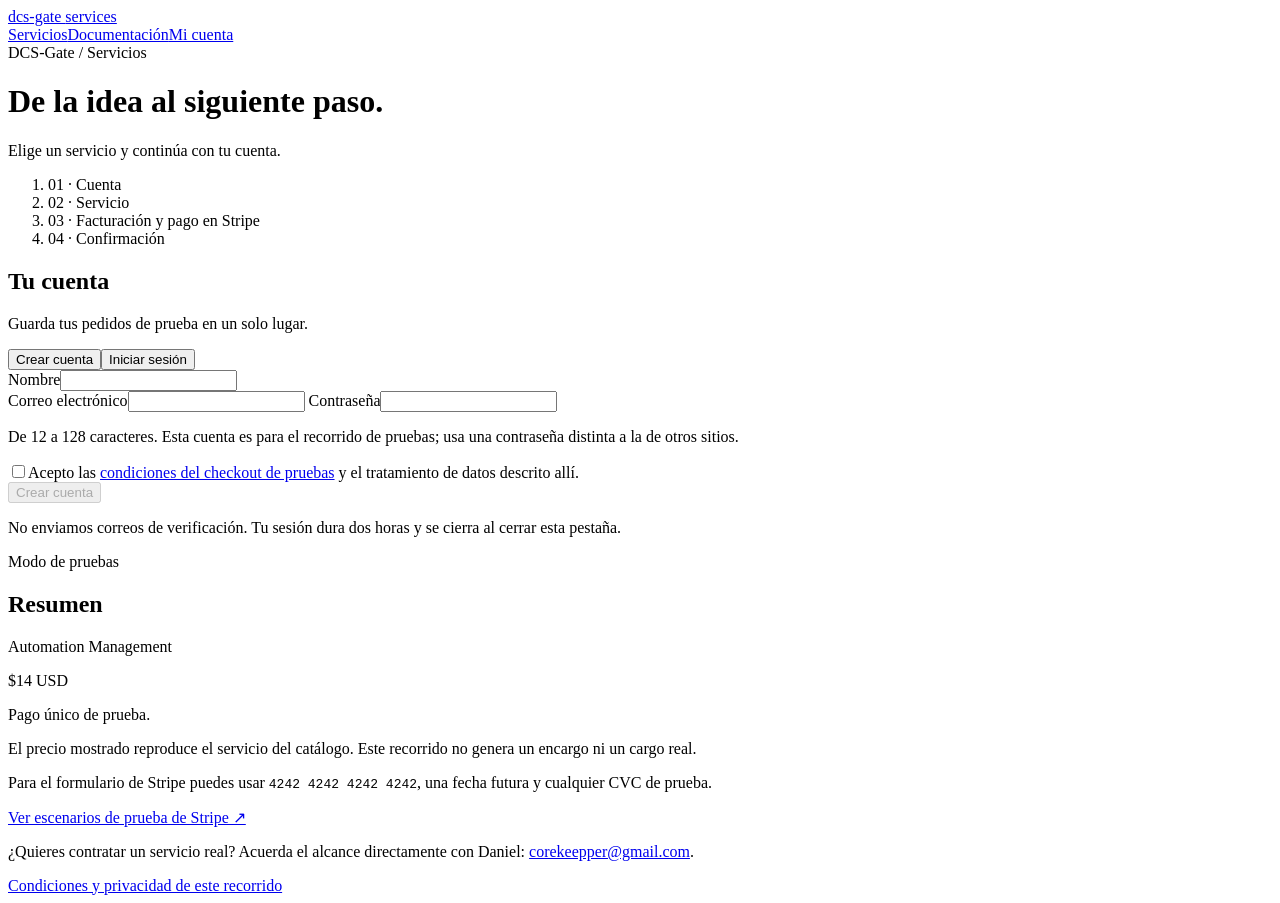
==== docs/account.html @ 1d6b9896 "Add test storefront with accounts, hosted checkout and Turnstile" ====
<!doctype html>
<html lang="es">
<head>
<meta charset="utf-8"><meta name="viewport" content="width=device-width,initial-scale=1">
<title>Servicios y checkout — DCS-Gate</title>
<meta name="description" content="Elige un servicio, crea tu cuenta y recorre el checkout de pruebas de DCS-Gate.">
<meta name="referrer" content="strict-origin-when-cross-origin">
<meta http-equiv="Content-Security-Policy" content="default-src 'self'; script-src 'self' https://challenges.cloudflare.com; frame-src https://challenges.cloudflare.com; connect-src 'self' https://dcs-store.corekeeper-research.workers.dev https://challenges.cloudflare.com; style-src 'self'; img-src 'self' data:; base-uri 'self'; form-action 'self'; object-src 'none'">
<link rel="stylesheet" href="/assets/style.css"><link rel="stylesheet" href="/assets/store.css">
<script src="/assets/store.js" defer></script>
<script src="https://challenges.cloudflare.com/turnstile/v0/api.js?render=explicit" defer></script>
</head>
<body>
<nav class="nav"><div class="nav-inner"><a class="nav-brand" href="/">dcs-gate <span class="v">services</span></a><div class="nav-links"><a href="/#services">Servicios</a><a href="/docs.html">Documentación</a><a href="/account.html">Mi cuenta</a></div></div></nav>
<main class="store-shell">
<header class="store-heading"><span class="eyebrow">DCS-Gate / Servicios</span><h1>De la idea al siguiente paso.</h1><p class="muted">Elige un servicio y continúa con tu cuenta.</p><ol class="store-steps" aria-label="Pasos del checkout"><li>01 · Cuenta</li><li>02 · Servicio</li><li>03 · Facturación y pago en Stripe</li><li>04 · Confirmación</li></ol></header>
<noscript><div class="store-alert">Activa JavaScript para usar tu cuenta y el checkout. También puedes escribir a <a href="mailto:corekeepper@gmail.com">corekeepper@gmail.com</a>.</div></noscript>
<div id="notice" role="status" aria-live="polite" class="store-alert" hidden></div>
<div class="store-columns">
<div>
<section id="auth-panel" class="store-panel" aria-labelledby="auth-title">
<h2 id="auth-title">Tu cuenta</h2><p class="store-note">Guarda tus pedidos de prueba en un solo lugar.</p>
<div class="store-tabs" aria-label="Acceso a la cuenta"><button class="store-tab" id="signup-tab" type="button" aria-pressed="true">Crear cuenta</button><button class="store-tab" id="login-tab" type="button" aria-pressed="false">Iniciar sesión</button></div>
<form id="auth-form">
<div id="name-field"><label for="name">Nombre</label><input id="name" name="name" autocomplete="name" minlength="2" maxlength="100" required></div>
<label for="email">Correo electrónico</label><input id="email" name="email" type="email" autocomplete="email" maxlength="254" required>
<label for="password">Contraseña</label><input id="password" name="password" type="password" autocomplete="new-password" minlength="12" maxlength="128" required aria-describedby="password-help"><p id="password-help" class="store-note">De 12 a 128 caracteres. Esta cuenta es para el recorrido de pruebas; usa una contraseña distinta a la de otros sitios.</p>
<label class="store-check" id="terms-field"><input id="terms" type="checkbox" required><span>Acepto las <a href="/store-terms.html">condiciones del checkout de pruebas</a> y el tratamiento de datos descrito allí.</span></label>
<div id="auth-security" class="store-security"></div>
<button id="auth-submit" class="store-button store-width" disabled>Crear cuenta</button>
<p class="store-note">No enviamos correos de verificación. Tu sesión dura dos horas y se cierra al cerrar esta pestaña.</p>
</form></section>
<section id="checkout-panel" class="store-panel" aria-labelledby="checkout-title" hidden>
<div class="store-row"><h2 id="checkout-title">Elige tu servicio</h2><button id="logout" class="store-button store-secondary" type="button">Salir</button></div><p id="greeting" class="muted"></p>
<form id="checkout-form"><label for="product">Servicio</label><select id="product" required></select>
<div class="store-divider"></div><h3>Facturación</h3><p class="store-note">En la siguiente pantalla, Stripe te pedirá el nombre y la dirección de facturación: país, calle, ciudad, estado y código postal según el país. Los datos de tarjeta se introducen directamente en Stripe.</p>
<label class="store-check"><input id="test-consent" type="checkbox" required><span>Entiendo que este checkout está en <strong>modo de pruebas</strong>, no contrata servicios reales y solo admite tarjetas de prueba.</span></label>
<div id="checkout-security" class="store-security"></div><button id="checkout-submit" class="store-button store-width" disabled>Continuar a Stripe</button><p class="store-note">No se cobra dinero real.</p></form></section>
<section id="orders-panel" class="store-panel store-orders" hidden><div class="store-row"><h2>Tus pedidos</h2><button id="refresh" type="button" class="store-button store-secondary">Actualizar</button></div><p class="store-note">El estado se confirma mediante eventos de Stripe. Volver del checkout no confirma el pago por sí solo.</p><div id="orders"></div></section>
</div>
<aside class="store-panel store-summary" aria-labelledby="summary-title"><span class="store-mode">Modo de pruebas</span><h2 id="summary-title">Resumen</h2><p id="summary-name">Automation Management</p><div id="summary-price" class="store-price">$14 USD</div><p id="summary-frequency" class="store-note">Pago único de prueba.</p><div class="store-divider"></div><p id="summary-detail" class="store-note">El precio mostrado reproduce el servicio del catálogo. Este recorrido no genera un encargo ni un cargo real.</p><p class="store-note">Para el formulario de Stripe puedes usar <code>4242 4242 4242 4242</code>, una fecha futura y cualquier CVC de prueba.</p><a href="https://docs.stripe.com/testing" target="_blank" rel="noopener noreferrer">Ver escenarios de prueba de Stripe ↗</a><div class="store-divider"></div><p class="store-note store-help">¿Quieres contratar un servicio real? Acuerda el alcance directamente con Daniel: <a href="mailto:corekeepper@gmail.com?subject=Service%20request">corekeepper@gmail.com</a>.</p><a class="store-note" href="/store-terms.html">Condiciones y privacidad de este recorrido</a></aside>
</div></main>
</body></html>
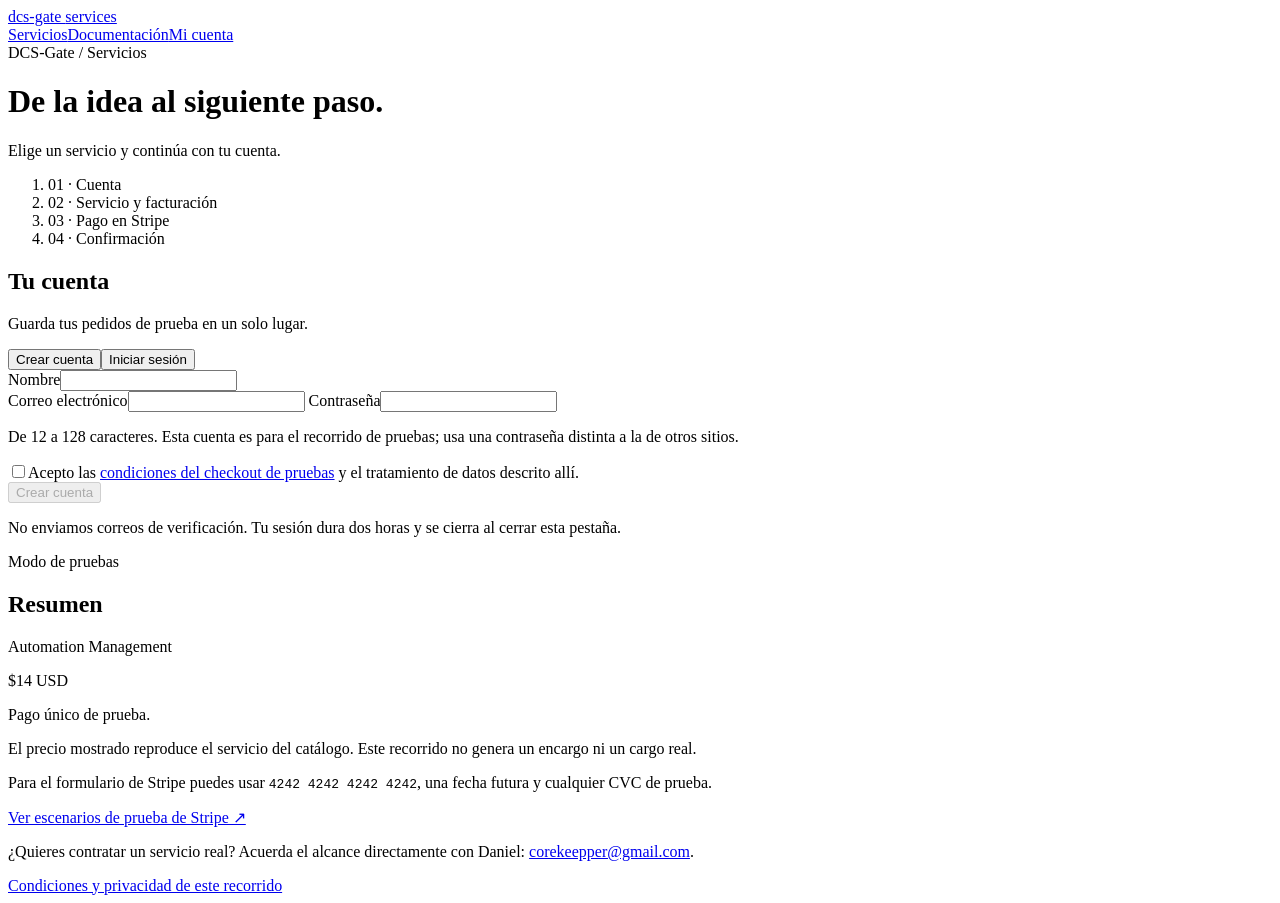
==== commit 28aea05c: "Collect billing address on the site before Stripe checkout" ====
--- a/docs/account.html
+++ b/docs/account.html
@@ -6,14 +6,14 @@
 <meta name="description" content="Elige un servicio, crea tu cuenta y recorre el checkout de pruebas de DCS-Gate.">
 <meta name="referrer" content="strict-origin-when-cross-origin">
 <meta http-equiv="Content-Security-Policy" content="default-src 'self'; script-src 'self' https://challenges.cloudflare.com; frame-src https://challenges.cloudflare.com; connect-src 'self' https://dcs-store.corekeeper-research.workers.dev https://challenges.cloudflare.com; style-src 'self'; img-src 'self' data:; base-uri 'self'; form-action 'self'; object-src 'none'">
-<link rel="stylesheet" href="/assets/style.css"><link rel="stylesheet" href="/assets/store.css">
-<script src="/assets/store.js" defer></script>
+<link rel="stylesheet" href="/assets/style.css"><link rel="stylesheet" href="/assets/store.css?v=20261109-3">
+<script src="/assets/store.js?v=20261109-3" defer></script>
 <script src="https://challenges.cloudflare.com/turnstile/v0/api.js?render=explicit" defer></script>
 </head>
 <body>
 <nav class="nav"><div class="nav-inner"><a class="nav-brand" href="/">dcs-gate <span class="v">services</span></a><div class="nav-links"><a href="/#services">Servicios</a><a href="/docs.html">Documentación</a><a href="/account.html">Mi cuenta</a></div></div></nav>
 <main class="store-shell">
-<header class="store-heading"><span class="eyebrow">DCS-Gate / Servicios</span><h1>De la idea al siguiente paso.</h1><p class="muted">Elige un servicio y continúa con tu cuenta.</p><ol class="store-steps" aria-label="Pasos del checkout"><li>01 · Cuenta</li><li>02 · Servicio</li><li>03 · Facturación y pago en Stripe</li><li>04 · Confirmación</li></ol></header>
+<header class="store-heading"><span class="eyebrow">DCS-Gate / Servicios</span><h1>De la idea al siguiente paso.</h1><p class="muted">Elige un servicio y continúa con tu cuenta.</p><ol class="store-steps" aria-label="Pasos del checkout"><li>01 · Cuenta</li><li>02 · Servicio y facturación</li><li>03 · Pago en Stripe</li><li>04 · Confirmación</li></ol></header>
 <noscript><div class="store-alert">Activa JavaScript para usar tu cuenta y el checkout. También puedes escribir a <a href="mailto:corekeepper@gmail.com">corekeepper@gmail.com</a>.</div></noscript>
 <div id="notice" role="status" aria-live="polite" class="store-alert" hidden></div>
 <div class="store-columns">
@@ -33,7 +33,17 @@
 <section id="checkout-panel" class="store-panel" aria-labelledby="checkout-title" hidden>
 <div class="store-row"><h2 id="checkout-title">Elige tu servicio</h2><button id="logout" class="store-button store-secondary" type="button">Salir</button></div><p id="greeting" class="muted"></p>
 <form id="checkout-form"><label for="product">Servicio</label><select id="product" required></select>
-<div class="store-divider"></div><h3>Facturación</h3><p class="store-note">En la siguiente pantalla, Stripe te pedirá el nombre y la dirección de facturación: país, calle, ciudad, estado y código postal según el país. Los datos de tarjeta se introducen directamente en Stripe.</p>
+<div class="store-divider"></div><h3>Dirección de facturación</h3>
+<p class="store-note">Completa tu dirección aquí. Después continuarás a Stripe para el nombre, correo y pago. Usa datos ficticios en este recorrido de pruebas.</p>
+<fieldset class="billing-fields"><legend class="sr-only">Datos de facturación</legend>
+<label for="billing-name">Nombre de facturación</label><input id="billing-name" name="billing-name" autocomplete="billing name" maxlength="100" required>
+<label for="billing-country">País</label><select id="billing-country" name="billing-country" autocomplete="billing country" required></select>
+<label for="billing-line1">Calle y número</label><input id="billing-line1" name="billing-line1" autocomplete="billing address-line1" maxlength="200" required>
+<label for="billing-line2">Departamento, interior o referencia (opcional)</label><input id="billing-line2" name="billing-line2" autocomplete="billing address-line2" maxlength="200">
+<div class="billing-grid"><div><label for="billing-city">Ciudad</label><input id="billing-city" name="billing-city" autocomplete="billing address-level2" maxlength="100" required></div><div><label id="billing-state-label" for="billing-state">Estado / provincia</label><input id="billing-state" name="billing-state" autocomplete="billing address-level1" maxlength="100" required></div></div>
+<label id="billing-postal-label" for="billing-postal_code">Código postal</label><input id="billing-postal_code" name="billing-postal_code" autocomplete="billing postal-code" maxlength="20" required>
+</fieldset>
+<p class="store-note">La dirección se guarda con tu pedido y se recupera para tu siguiente checkout. Stripe puede pedir un código postal adicional según el método de pago.</p>
 <label class="store-check"><input id="test-consent" type="checkbox" required><span>Entiendo que este checkout está en <strong>modo de pruebas</strong>, no contrata servicios reales y solo admite tarjetas de prueba.</span></label>
 <div id="checkout-security" class="store-security"></div><button id="checkout-submit" class="store-button store-width" disabled>Continuar a Stripe</button><p class="store-note">No se cobra dinero real.</p></form></section>
 <section id="orders-panel" class="store-panel store-orders" hidden><div class="store-row"><h2>Tus pedidos</h2><button id="refresh" type="button" class="store-button store-secondary">Actualizar</button></div><p class="store-note">El estado se confirma mediante eventos de Stripe. Volver del checkout no confirma el pago por sí solo.</p><div id="orders"></div></section>
